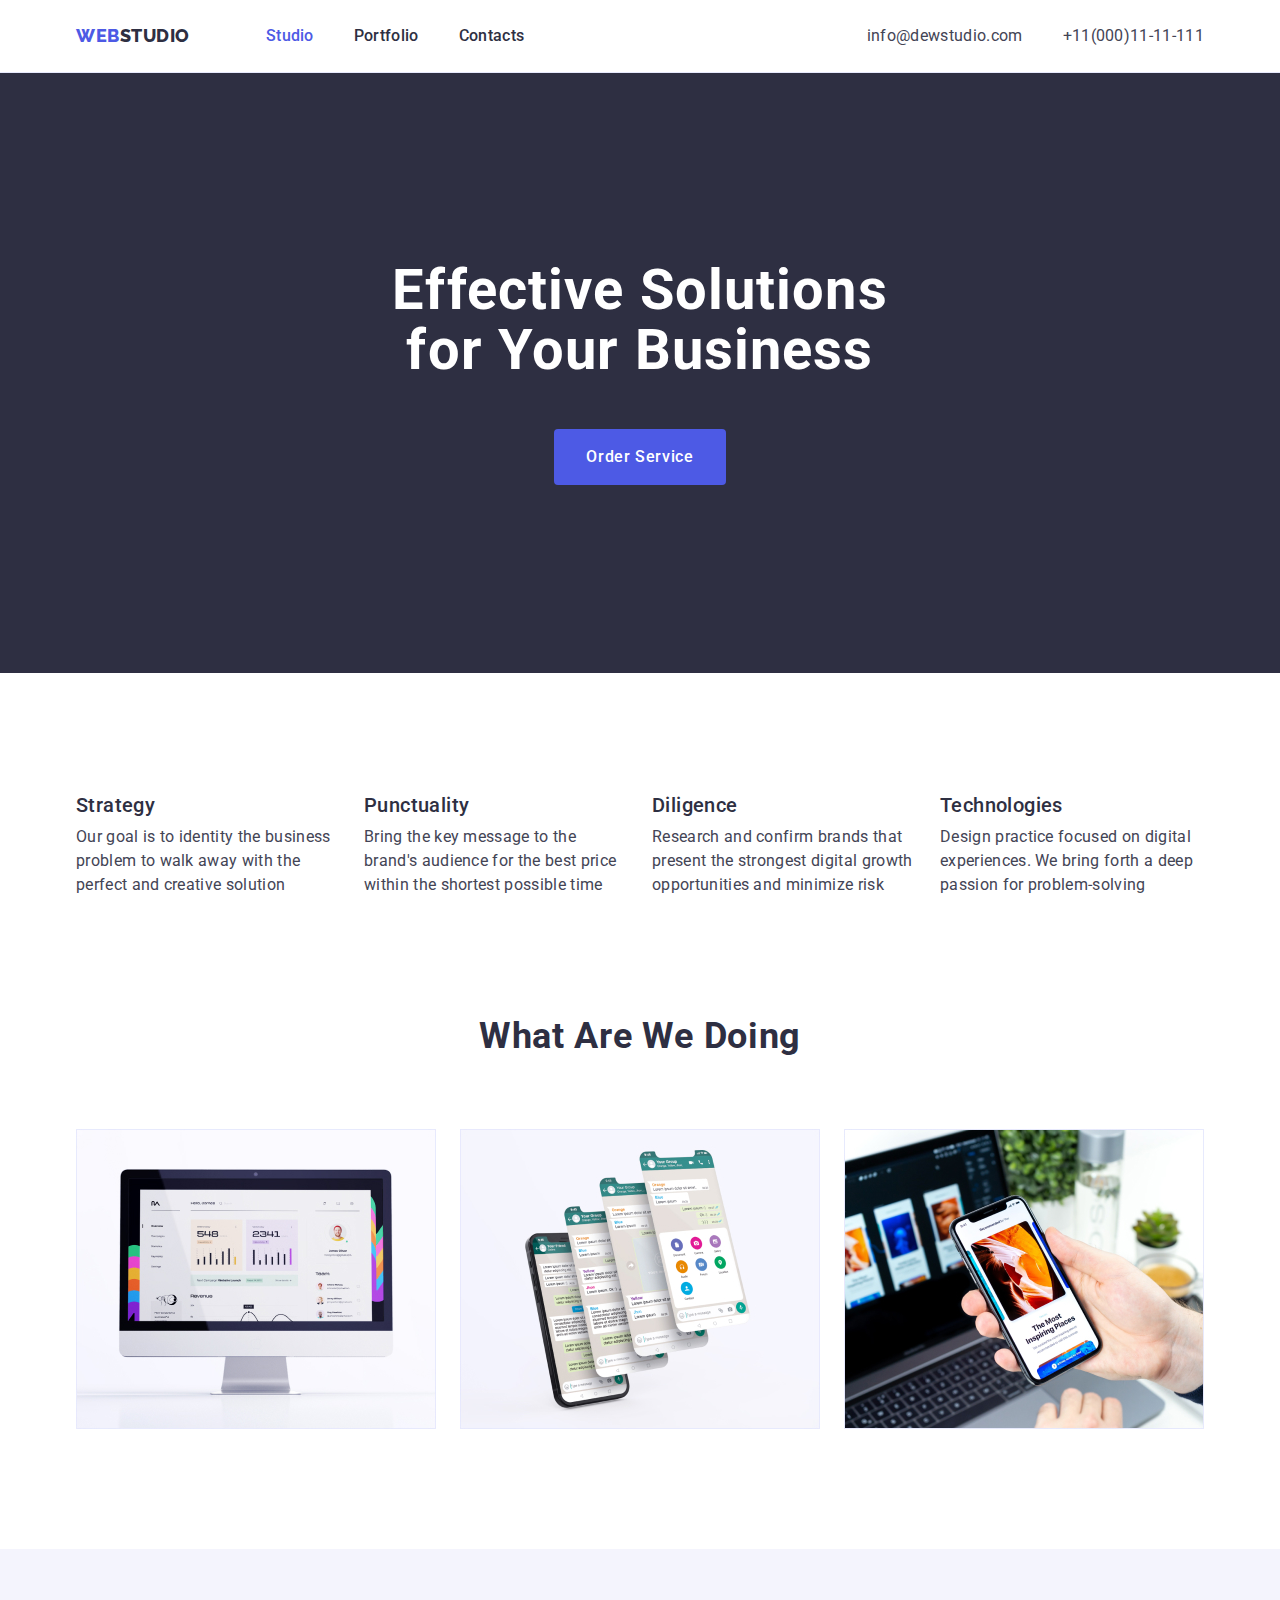
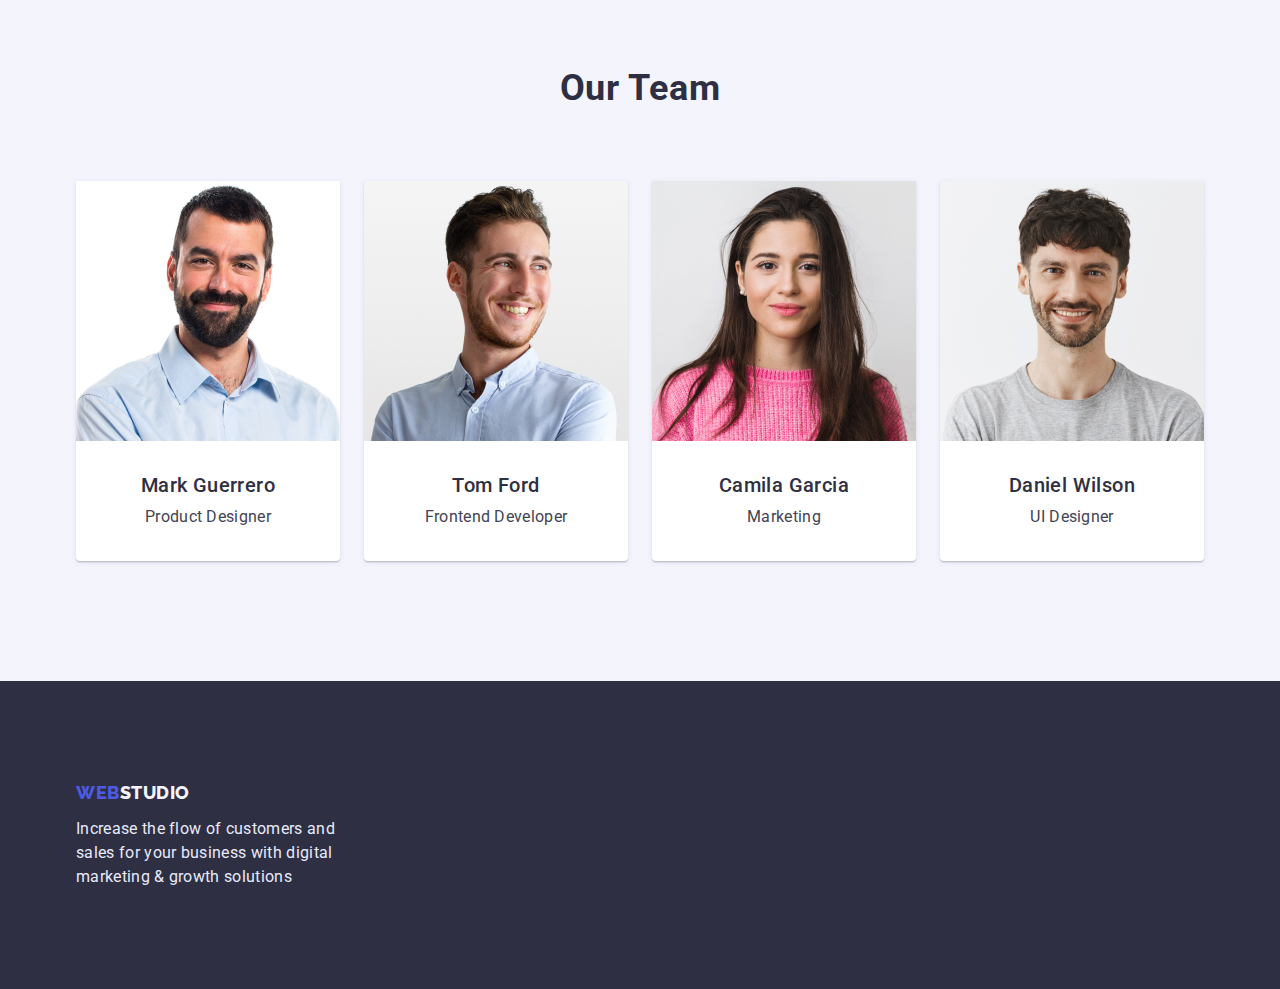
==== index.html @ 31336d46 "Initial commit" ====
<!DOCTYPE html>
<html lang="en">
  <head>
    <meta charset="UTF-8" />
    <meta http-equiv="X-UA-Compatible" content="IE=edge" />
    <meta name="viewport" content="width=device-width, initial-scale=1.0" />
    <title>Document</title>
    <!-- normalize -->
    <link
      rel="stylesheet"
      href="https://cdn.jsdelivr.net/npm/modern-normalize@1.1.0/modern-normalize.min.css"
    />
    <link rel="preconnect" href="https://fonts.googleapis.com" />
    <link rel="preconnect" href="https://fonts.gstatic.com" crossorigin />
    <link
      href="https://fonts.googleapis.com/css2?family=Raleway:wght@800&family=Roboto:wght@400;500;700&display=swap"
      rel="stylesheet"
    />
    <link rel="stylesheet" href="./css/styles.css" />
  </head>
  <body>
    <header class="header">
      <div class="container">
        <nav class="main-nav">
          <a href="./index.html" class="logo"
            ><span class="logo-span">Web</span>Studio</a
          >
          <ul class="site-nav">
            <li class="item">
              <a href="./index.html" class="link current">Studio</a>
            </li>
            <li class="item">
              <a href="./portfolio.html" class="link">Portfolio</a>
            </li>
            <li class="item"><a href="#" class="link">Contacts</a></li>
          </ul>

          <ul class="contact-nav">
            <li class="item">
              <a href="mailto:info@dewstudio.com" class="link"
                >info@dewstudio.com</a
              >
            </li>

            <li class="item">
              <a href="tel:+110001111111" class="link">+11(000)11-11-111</a>
            </li>
          </ul>
        </nav>
      </div>
    </header>
    <main>
      <section class="hero">
        <div class="container">
          <h1 class="hero-title">Effective Solutions for Your Business</h1>
          <button type="button" class="button-hero">Order Service</button>
        </div>
      </section>
      <section class="section-container">
        <div class="container">
          <h2 class="visually-hidden">Our features</h2>
          <ul class="card-set">
            <li class="feature card-set-item">
              <h3 class="subtitle">Strategy</h3>
              <p class="subtitle-text">
                Our goal is to identity the business problem to walk away with
                the perfect and creative solution
              </p>
            </li>
            <li class="feature card-set-item">
              <h3 class="subtitle">Punctuality</h3>
              <p class="subtitle-text">
                Bring the key message to the brand's audience for the best price
                within the shortest possible time
              </p>
            </li>
            <li class="feature card-set-item">
              <h3 class="subtitle">Diligence</h3>
              <p class="subtitle-text">
                Research and confirm brands that present the strongest digital
                growth opportunities and minimize risk
              </p>
            </li>
            <li class="feature card-set-item">
              <h3 class="subtitle">Technologies</h3>
              <p class="subtitle-text">
                Design practice focused on digital experiences. We bring forth a
                deep passion for problem-solving
              </p>
            </li>
          </ul>
        </div>
      </section>
      <section class="section">
        <div class="container">
          <h2 class="section-title">What are we doing</h2>
          <ul class="card-set">
            <li class="card-set-item">
              <img
                src="./images/monitor.jpg"
                alt="open app monitor"
                width="360"
                height="300"
              />
            </li>
            <li class="card-set-item">
              <img
                src="./images/mobile.jpg"
                alt="mobile phone with chat app"
                width="360"
                height="300"
              />
            </li>
            <li class="card-set-item">
              <img
                src="./images/synchronization.jpg"
                alt="mobile phone and computer monitor"
                width="360"
                height="300"
              />
            </li>
          </ul>
        </div>
      </section>
      <section class="section section-bg-color">
        <div class="container">
          <h2 class="section-title">Our Team</h2>
          <ul class="card-set">
            <li class="feature card-set-item bg-card">
              <img
                src="./images/guerrero.jpg"
                alt="photo of a man Mark Guerrero"
                width="264"
                height="260"
              />
              <div class="section-card-content">
                <h3 class="subtitle-card">Mark Guerrero</h3>
                <p class="subtitle-text">Product Designer</p>
              </div>
            </li>
            <li class="feature card-set-item bg-card">
              <img
                src="./images/ford.jpg"
                alt="photo of a man Tom Ford"
                width="264"
                height="260"
              />
              <div class="section-card-content">
                <h3 class="subtitle-card">Tom Ford</h3>
                <p class="subtitle-text">Frontend Developer</p>
              </div>
            </li>
            <li class="feature card-set-item bg-card">
              <img
                src="./images/garcia.jpg"
                alt="photo of a woman Camila Garcia"
                width="264"
                height="260"
              />
              <div class="section-card-content">
                <h3 class="subtitle-card">Camila Garcia</h3>
                <p class="subtitle-text">Marketing</p>
              </div>
            </li>
            <li class="feature card-set-item bg-card">
              <img
                src="./images/wilson.jpg"
                alt="photo of a man Daniel Wilson"
                width="264"
                height="260"
              />
              <div class="section-card-content">
                <h3 class="subtitle-card">Daniel Wilson</h3>
                <p class="subtitle-text">UI Designer</p>
              </div>
            </li>
          </ul>
        </div>
      </section>
    </main>
    <footer class="footer">
      <div class="container">
        <a href="./index.html" class="logo-footer"
          ><span class="logo-span">Web</span>Studio</a
        >
        <p class="text-footer">
          Increase the flow of customers and sales for your business with
          digital marketing & growth solutions
        </p>
      </div>
    </footer>
  </body>
</html>
---- css/styles.css ----
:root {
    --title-text-color: #2E2F42;
    --accent-color:#4D5AE5;
    --white-color:#ffffff;
    --text-color:#434455;
    --bg-color: #F4F4FD;
    --border-color: #E7E9FC;
    --btn-bg-color: #404BBF;
    --card-shadow:0px 1px 6px rgba(46, 47, 66, 0.08),
        0px 1px 1px rgba(46, 47, 66, 0.16),
        0px 2px 1px rgba(46, 47, 66, 0.08);

        --row-indent:24px;
        --col-indent:24px;
        --items: 3;
}
body {
    font-family: 'Roboto', sans-serif;
    color: var(--text-color);
    background-color: var(--white-color);
    font-size: 16px;
}
h1,
h2,
h3, 
h4,
h5,
h6,
p
{
    margin: 0;
}
img {
    display: block;
    max-width: 100%;
    height: auto;
}
ul, ol {
    margin: 0;
    padding: 0 ;
    list-style: none;
    
}
button {
    cursor: pointer;
    padding: 0;
    border: none;
    background-color: transparent;
    font: inherit;
}
a {
    color: currentColor;
    text-decoration: none;
}
.container{
        width: 1158px;
        padding-left: 15px;
        padding-right: 15px;
        margin-left: auto;
        margin-right: auto;
}
.header{
    border-bottom: 1px solid var(--border-color);
}
.main-nav{
    display:flex;
    align-items: center;
   
   
}

/* разметка логотипа */
.logo {
    color: var(--title-text-color);
    font-family: 'Raleway', sans-serif;
    font-weight: 800;
    font-size: 18px;
    line-height: 1.33;
    text-transform: uppercase;
    text-decoration: none;
    letter-spacing: 0.03em;
    padding-top: 24px;
    padding-bottom: 24px;
}
.logo-span {
 color: var(--accent-color);
}
/* разметка навигации сайта */
.site-nav{
    display: flex;
    margin-left: 76px;
    gap: 40px;
}
.site-nav .link{
    color: var(--title-text-color);
    text-decoration: none; 
    font-weight: 500;
    line-height: 1.5;
    letter-spacing: 0.02em;
    padding-top: 24px;
    padding-bottom: 24px;
    
}
.site-nav .link:hover,
.site-nav .link:focus{
    color: var(--accent-color); 
}
.link.current {
    color: var(--accent-color);
}
.contact-nav {
    display: flex;
    margin-left: auto;
    gap: 40px;
}
.contact-nav .link {
color: var(--text-color);
font-style: normal;
text-decoration: none;
line-height: 1.5;
letter-spacing: 0.02em;
padding-top: 24px;
padding-bottom: 24px;
}
.contact-nav .link:hover,
.contact-nav .link:focus {
    color: var(--accent-color);

}

/*  */
.hero{
    background-color: var(--title-text-color);
    text-align: center;
    padding-top: 188px;
    padding-bottom: 188px;
   
}

.hero-title{
    color: var(--white-color);
    font-size: 56px;
    letter-spacing: 0.02em;
    line-height: 1.07;
    width: 496px;
    margin:0 auto;
    margin-bottom: 48px;

}
.button-hero{
    color: var(--white-color);
    background-color: var(--accent-color);
    font-weight: 500;
    font-size: 16px;
    letter-spacing: 0.04em;
    line-height: 1.5;
    padding: 16px 32px;
    min-width: 169px;
    min-height: 56px;
    border-radius: 4px;
   
}
.button-hero:hover,
.button-hero:focus{
    background-color: var(--btn-bg-color);
}


.visually-hidden {
    position: absolute;
    width: 1px;
    height: 1px;
    margin: -1px;
    border: 0;
    padding: 0;
    
    white-space: nowrap;
    clip-path: inset(100%);
    clip: rect(0 0 0 0);
    overflow: hidden;
  }
  .section-container{
    padding-top: 120px;
    padding-bottom: 120px;
  }
 .card-set {
     display: flex;
     flex-wrap: wrap;
     row-gap: var(--row-indent);
     column-gap: var(--col-indent);

 }

 .card-set-item {
     flex-basis: calc((100% - var(--col-indent) * (var(--items) - 1)) / var(--items));
 }

 .card-content {
     padding-left: 16px;
     padding-top: 32px;
     padding-bottom: 32px;
 }

 .feature {
     --items: 4;
 }

.subtitle{
    color: var(--title-text-color);
    font-weight: 500;
    font-size: 20px;
    letter-spacing: 0.02em;
    line-height: 1.2;
    margin-bottom: 8px;
}
.subtitle-text{
    line-height: 1.5;
    letter-spacing: 0.02em;
    color: var(--text-color);
}
.section-title {
    color: var(--title-text-color); 
    font-size: 36px;
    letter-spacing: 0.02em;
    line-height: 1.11;
    text-transform: capitalize;
    text-align: center;
    margin-bottom: 72px;
}

.section {
    padding-bottom: 120px;
    
}
.section-bg-color{
background-color: var(--bg-color);
padding-top: 120px;
}
.section-card-content{
    text-align: center;
    padding-top: 32px;
    padding-bottom: 32px;
}
.subtitle-card{
    color: var(--title-text-color);
        font-weight: 500;
        font-size: 20px;
        letter-spacing: 0.02em;
        line-height: 1.2;
        margin-bottom: 8px;

}
.section-item-team{
    background-color: var(--white-color);
    border-radius: 0px 0px 4px 4px;
    /* width: 264px; */
    margin-right: 24px;
    box-shadow: var(--card-shadow) ;
}


/*  */
.footer{
    background-color: var(--title-text-color);
    padding-top: 100px;
    padding-bottom: 100px;
}
.logo-footer{
    color: var(--bg-color);
    font-family: 'Raleway', sans-serif;
    font-weight: 800;
    font-size: 18px;
    line-height: 1.33;
    text-transform: uppercase;
    text-decoration: none;
    letter-spacing: 0.03em;
}
.text-footer {
    margin-top: 12px;
    color: var(--border-color);
    line-height: 1.5;
    letter-spacing: 0.02em;
    max-width: 264px;
    
}
/* портфолио кнопки */
.button-decor{
background-color:var(--bg-color);
color: var(--accent-color);
padding: 12px 24px;
border-radius: 4px;
border: 1px solid var(--border-color);

}
.button-decor:hover,
.button-decor:focus{
    background-color: var(--btn-bg-color);
    color:var(--white-color) ;
}

.section-portfolio{
   
    padding-top: 96px;
    padding-bottom: 120px;
}
.btn-list {
    display: flex;
    margin-bottom: 72px;
    justify-content: center;
    gap: 24px;
}



.border {
    border-left:  1px solid #E7E9FC; 
    border-right: 1px solid #E7E9FC;
    border-bottom: 1px solid #E7E9FC;  
}
.bg-card{
    background: #FFFFFF;
        box-shadow: var(--card-shadow);
        border-radius: 0px 0px 4px 4px;
}
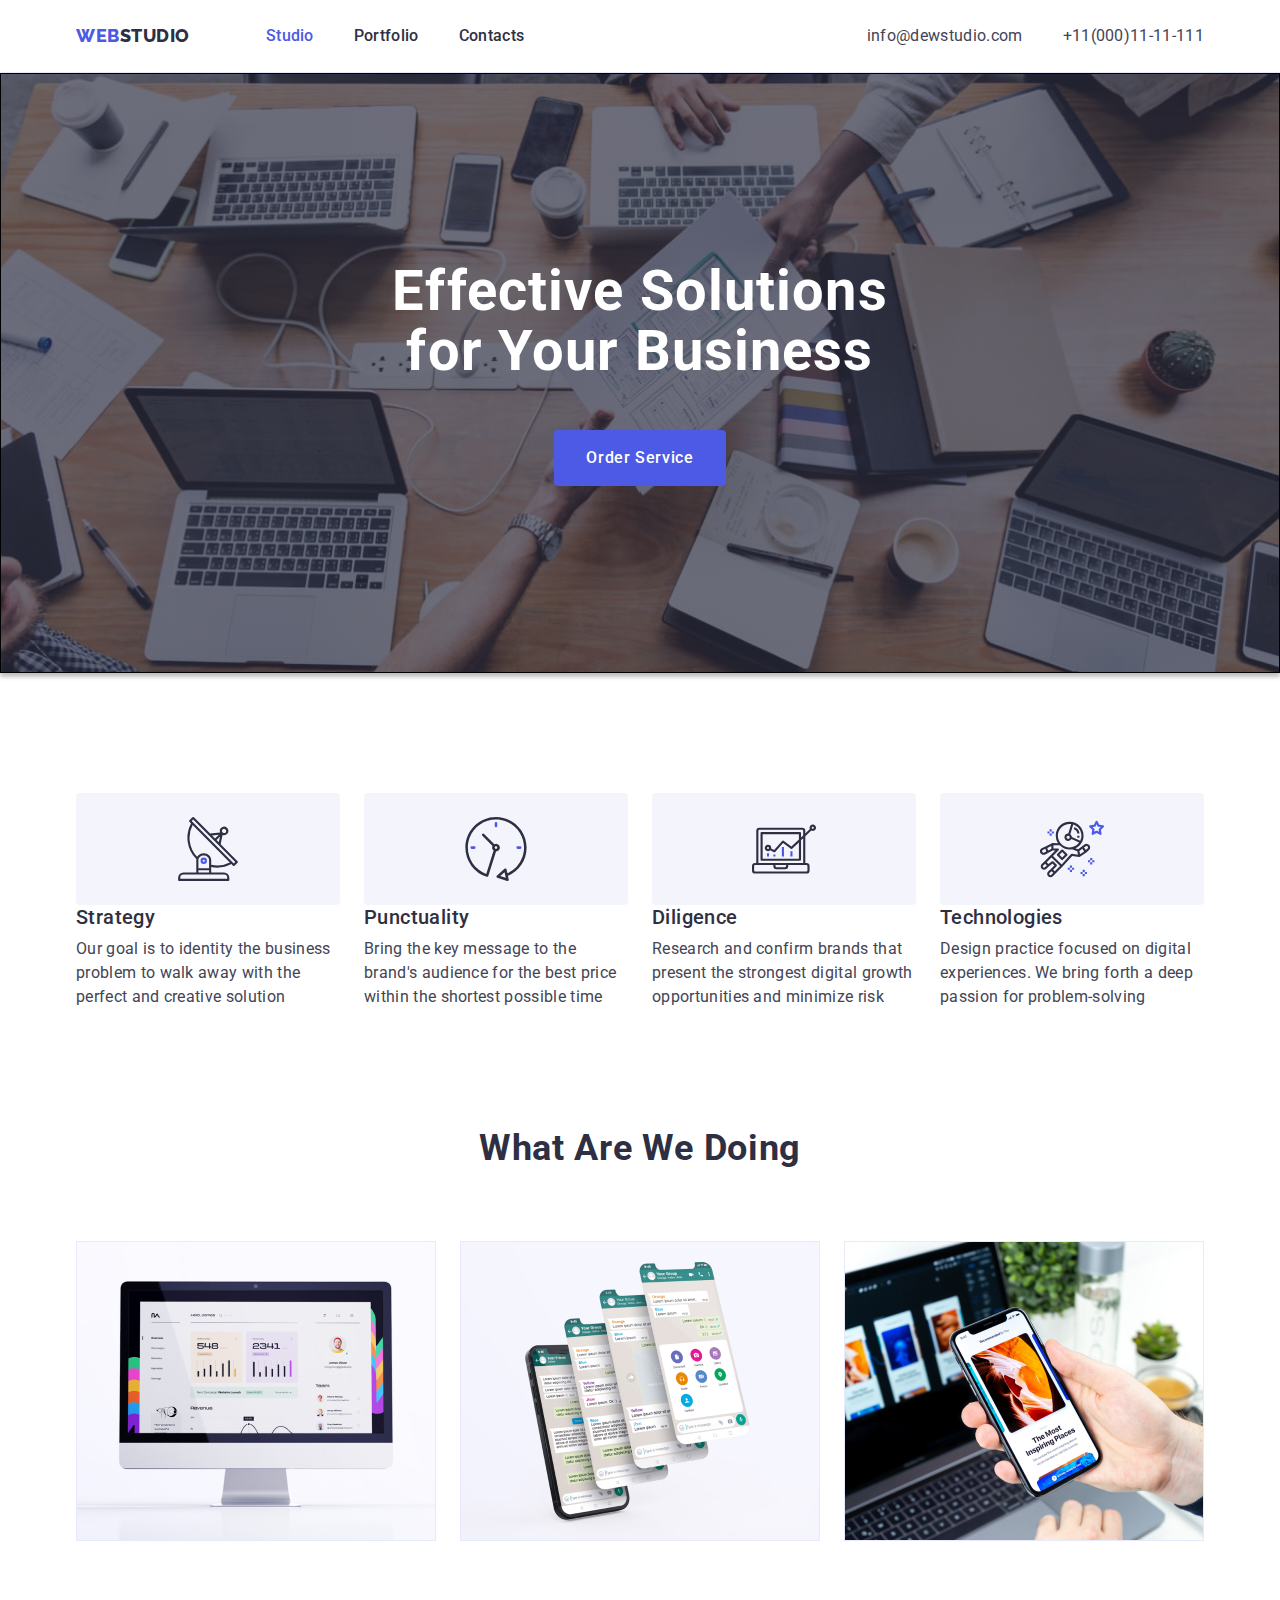
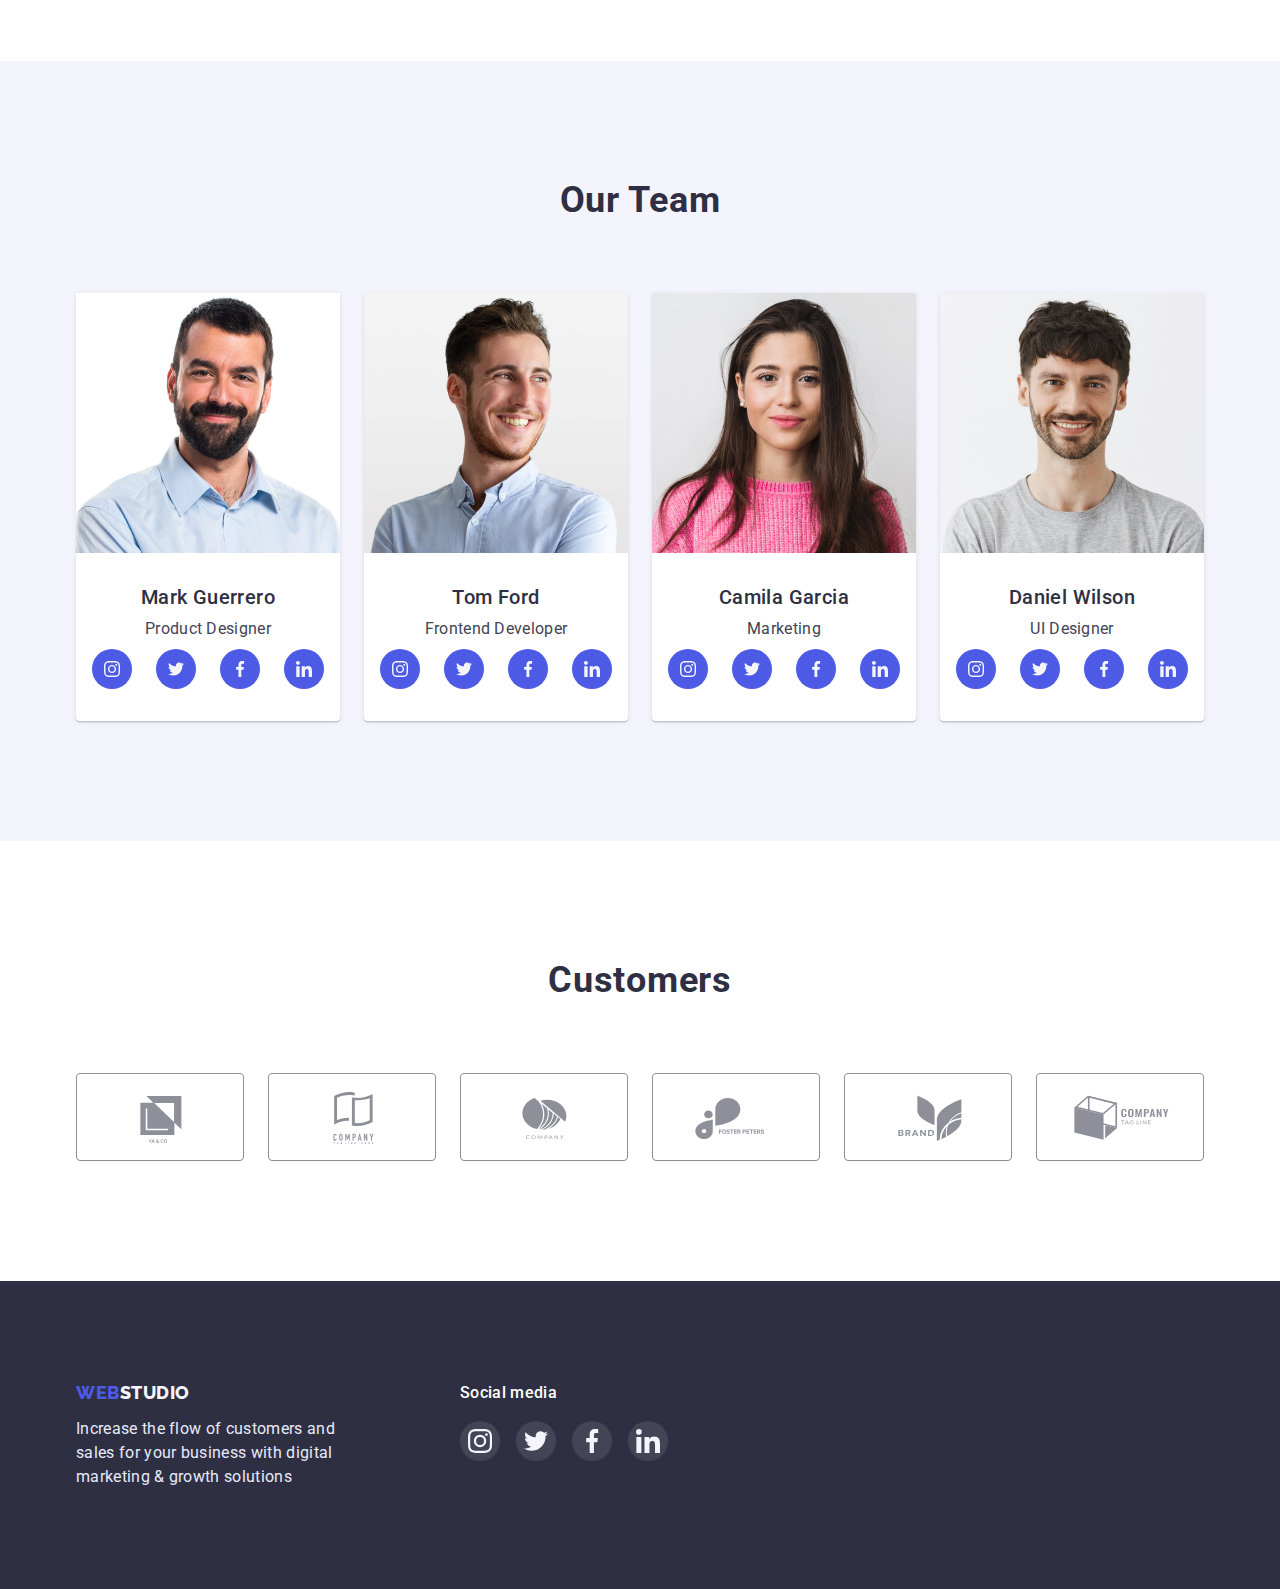
==== commit 71d0c91c: "svg" ====
--- a/index.html
+++ b/index.html
@@ -50,7 +50,7 @@
       </div>
     </header>
     <main>
-      <section class="hero">
+      <section class="hero hero-image">
         <div class="container">
           <h1 class="hero-title">Effective Solutions for Your Business</h1>
           <button type="button" class="button-hero">Order Service</button>
@@ -61,6 +61,11 @@
           <h2 class="visually-hidden">Our features</h2>
           <ul class="card-set">
             <li class="feature card-set-item">
+              <div class="feature-card">
+                <svg class="" width="64" height="64">
+                  <use href="./images/icons.svg#antenna"></use>
+                </svg>
+              </div>
               <h3 class="subtitle">Strategy</h3>
               <p class="subtitle-text">
                 Our goal is to identity the business problem to walk away with
@@ -68,6 +73,11 @@
               </p>
             </li>
             <li class="feature card-set-item">
+              <div class="feature-card">
+                <svg class="" width="64" height="64">
+                  <use href="./images/icons.svg#clock"></use>
+                </svg>
+              </div>
               <h3 class="subtitle">Punctuality</h3>
               <p class="subtitle-text">
                 Bring the key message to the brand's audience for the best price
@@ -75,6 +85,11 @@
               </p>
             </li>
             <li class="feature card-set-item">
+              <div class="feature-card">
+                <svg class="" width="64" height="64">
+                  <use href="./images/icons.svg#diagram"></use>
+                </svg>
+              </div>
               <h3 class="subtitle">Diligence</h3>
               <p class="subtitle-text">
                 Research and confirm brands that present the strongest digital
@@ -82,6 +97,11 @@
               </p>
             </li>
             <li class="feature card-set-item">
+              <div class="feature-card">
+                <svg class="" width="64" height="64">
+                  <use href="./images/icons.svg#astronaut"></use>
+                </svg>
+              </div>
               <h3 class="subtitle">Technologies</h3>
               <p class="subtitle-text">
                 Design practice focused on digital experiences. We bring forth a
@@ -135,7 +155,59 @@
               />
               <div class="section-card-content">
                 <h3 class="subtitle-card">Mark Guerrero</h3>
-                <p class="subtitle-text">Product Designer</p>
+                <p class="subtitle-text socials-card-margin">
+                  Product Designer
+                </p>
+                <ul class="socials">
+                  <li class="socials-item">
+                    <a
+                      class="socials-link icon"
+                      href=""
+                      target="_blank"
+                      rel="noreferrer noopener"
+                    >
+                      <svg class="" width="16" height="16">
+                        <use href="./images/icons.svg#instagram"></use>
+                      </svg>
+                    </a>
+                  </li>
+                  <li class="socials-item">
+                    <a
+                      class="socials-link icon"
+                      href=""
+                      target="_blank"
+                      rel="noreferrer noopener"
+                    >
+                      <svg class="" width="16" height="16">
+                        <use href="./images/icons.svg#twitter"></use>
+                      </svg>
+                    </a>
+                  </li>
+                  <li class="socials-item">
+                    <a
+                      class="socials-link icon"
+                      href=""
+                      target="_blank"
+                      rel="noreferrer noopener"
+                    >
+                      <svg class="" width="16" height="16">
+                        <use href="./images/icons.svg#facebook"></use>
+                      </svg>
+                    </a>
+                  </li>
+                  <li class="socials-item">
+                    <a
+                      class="socials-link icon"
+                      href=""
+                      target="_blank"
+                      rel="noreferrer noopener"
+                    >
+                      <svg class="" width="16" height="16">
+                        <use href="./images/icons.svg#linkedin"></use>
+                      </svg>
+                    </a>
+                  </li>
+                </ul>
               </div>
             </li>
             <li class="feature card-set-item bg-card">
@@ -147,7 +219,59 @@
               />
               <div class="section-card-content">
                 <h3 class="subtitle-card">Tom Ford</h3>
-                <p class="subtitle-text">Frontend Developer</p>
+                <p class="subtitle-text socials-card-margin">
+                  Frontend Developer
+                </p>
+                <ul class="socials">
+                  <li class="socials-item">
+                    <a
+                      class="socials-link icon"
+                      href=""
+                      target="_blank"
+                      rel="noreferrer noopener"
+                    >
+                      <svg class="" width="16" height="16">
+                        <use href="./images/icons.svg#instagram"></use>
+                      </svg>
+                    </a>
+                  </li>
+                  <li class="socials-item">
+                    <a
+                      class="socials-link icon"
+                      href=""
+                      target="_blank"
+                      rel="noreferrer noopener"
+                    >
+                      <svg class="" width="16" height="16">
+                        <use href="./images/icons.svg#twitter"></use>
+                      </svg>
+                    </a>
+                  </li>
+                  <li class="socials-item">
+                    <a
+                      class="socials-link icon"
+                      href=""
+                      target="_blank"
+                      rel="noreferrer noopener"
+                    >
+                      <svg class="" width="16" height="16">
+                        <use href="./images/icons.svg#facebook"></use>
+                      </svg>
+                    </a>
+                  </li>
+                  <li class="socials-item">
+                    <a
+                      class="socials-link icon"
+                      href=""
+                      target="_blank"
+                      rel="noreferrer noopener"
+                    >
+                      <svg class="" width="16" height="16">
+                        <use href="./images/icons.svg#linkedin"></use>
+                      </svg>
+                    </a>
+                  </li>
+                </ul>
               </div>
             </li>
             <li class="feature card-set-item bg-card">
@@ -159,7 +283,57 @@
               />
               <div class="section-card-content">
                 <h3 class="subtitle-card">Camila Garcia</h3>
-                <p class="subtitle-text">Marketing</p>
+                <p class="subtitle-text socials-card-margin">Marketing</p>
+                <ul class="socials">
+                  <li class="socials-item">
+                    <a
+                      class="socials-link icon"
+                      href=""
+                      target="_blank"
+                      rel="noreferrer noopener"
+                    >
+                      <svg class="" width="16" height="16">
+                        <use href="./images/icons.svg#instagram"></use>
+                      </svg>
+                    </a>
+                  </li>
+                  <li class="socials-item">
+                    <a
+                      class="socials-link icon"
+                      href=""
+                      target="_blank"
+                      rel="noreferrer noopener"
+                    >
+                      <svg class="" width="16" height="16">
+                        <use href="./images/icons.svg#twitter"></use>
+                      </svg>
+                    </a>
+                  </li>
+                  <li class="socials-item">
+                    <a
+                      class="socials-link icon"
+                      href=""
+                      target="_blank"
+                      rel="noreferrer noopener"
+                    >
+                      <svg class="" width="16" height="16">
+                        <use href="./images/icons.svg#facebook"></use>
+                      </svg>
+                    </a>
+                  </li>
+                  <li class="socials-item">
+                    <a
+                      class="socials-link icon"
+                      href=""
+                      target="_blank"
+                      rel="noreferrer noopener"
+                    >
+                      <svg class="" width="16" height="16">
+                        <use href="./images/icons.svg#linkedin"></use>
+                      </svg>
+                    </a>
+                  </li>
+                </ul>
               </div>
             </li>
             <li class="feature card-set-item bg-card">
@@ -171,22 +345,170 @@
               />
               <div class="section-card-content">
                 <h3 class="subtitle-card">Daniel Wilson</h3>
-                <p class="subtitle-text">UI Designer</p>
-              </div>
+                <p class="subtitle-text socials-card-margin">UI Designer</p>
+                <ul class="socials">
+                  <li class="socials-item">
+                    <a
+                      class="socials-link icon"
+                      href=""
+                      target="_blank"
+                      rel="noreferrer noopener"
+                    >
+                      <svg class="" width="16" height="16">
+                        <use href="./images/icons.svg#instagram"></use>
+                      </svg>
+                    </a>
+                  </li>
+                  <li class="socials-item">
+                    <a
+                      class="socials-link icon"
+                      href=""
+                      target="_blank"
+                      rel="noreferrer noopener"
+                    >
+                      <svg class="" width="16" height="16">
+                        <use href="./images/icons.svg#twitter"></use>
+                      </svg>
+                    </a>
+                  </li>
+                  <li class="socials-item">
+                    <a
+                      class="socials-link icon"
+                      href=""
+                      target="_blank"
+                      rel="noreferrer noopener"
+                    >
+                      <svg class="" width="16" height="16">
+                        <use href="./images/icons.svg#facebook"></use>
+                      </svg>
+                    </a>
+                  </li>
+                  <li class="socials-item">
+                    <a
+                      class="socials-link icon"
+                      href=""
+                      target="_blank"
+                      rel="noreferrer noopener"
+                    >
+                      <svg class="" width="16" height="16">
+                        <use href="./images/icons.svg#linkedin"></use>
+                      </svg>
+                    </a>
+                  </li>
+                </ul>
+              </div>
+            </li>
+          </ul>
+        </div>
+      </section>
+      <section class="section-container">
+        <div class="container">
+          <h2 class="section-title">Customers</h2>
+          <ul class="customers-list">
+            <li class="customers-item">
+              <a href="" class="customers-link"
+                ><svg class="" width="104" height="56">
+                  <use href="./images/icons.svg#logo-1"></use></svg
+              ></a>
+            </li>
+            <li class="customers-item">
+              <a href="" class="customers-link"
+                ><svg class="" width="104" height="56">
+                  <use href="./images/icons.svg#logo-2"></use></svg
+              ></a>
+            </li>
+            <li class="customers-item">
+              <a href="" class="customers-link"
+                ><svg class="" width="104" height="56">
+                  <use href="./images/icons.svg#logo-3"></use></svg
+              ></a>
+            </li>
+            <li class="customers-item">
+              <a href="" class="customers-link"
+                ><svg class="" width="104" height="56">
+                  <use href="./images/icons.svg#logo-4"></use></svg
+              ></a>
+            </li>
+            <li class="customers-item">
+              <a href="" class="customers-link"
+                ><svg class="" width="104" height="56">
+                  <use href="./images/icons.svg#logo-5"></use></svg
+              ></a>
+            </li>
+            <li class="customers-item">
+              <a href="" class="customers-link"
+                ><svg class="" width="104" height="56">
+                  <use href="./images/icons.svg#logo-6"></use></svg
+              ></a>
             </li>
           </ul>
         </div>
       </section>
     </main>
     <footer class="footer">
-      <div class="container">
-        <a href="./index.html" class="logo-footer"
-          ><span class="logo-span">Web</span>Studio</a
-        >
-        <p class="text-footer">
-          Increase the flow of customers and sales for your business with
-          digital marketing & growth solutions
-        </p>
+      <div class="container footer-conainer">
+        <div class="logo-footer-container">
+          <a href="./index.html" class="logo-footer"
+            ><span class="logo-span">Web</span>Studio</a
+          >
+          <p class="text-footer">
+            Increase the flow of customers and sales for your business with
+            digital marketing & growth solutions
+          </p>
+        </div>
+        <div>
+          <h2 class="footer-title">Social media</h2>
+          <ul class="socials-footer">
+            <li class="socials-item">
+              <a
+                class="socials-link icon-footer"
+                href=""
+                target="_blank"
+                rel="noreferrer noopener"
+              >
+                <svg class="" width="24" height="24">
+                  <use href="./images/icons.svg#instagram"></use>
+                </svg>
+              </a>
+            </li>
+            <li class="socials-item">
+              <a
+                class="socials-link icon-footer"
+                href=""
+                target="_blank"
+                rel="noreferrer noopener"
+              >
+                <svg class="" width="24" height="24">
+                  <use href="./images/icons.svg#twitter"></use>
+                </svg>
+              </a>
+            </li>
+            <li class="socials-item">
+              <a
+                class="socials-link icon-footer"
+                href=""
+                target="_blank"
+                rel="noreferrer noopener"
+              >
+                <svg class="" width="24" height="24">
+                  <use href="./images/icons.svg#facebook"></use>
+                </svg>
+              </a>
+            </li>
+            <li class="socials-item">
+              <a
+                class="socials-link icon-footer"
+                href=""
+                target="_blank"
+                rel="noreferrer noopener"
+              >
+                <svg class="" width="24" height="24">
+                  <use href="./images/icons.svg#linkedin"></use>
+                </svg>
+              </a>
+            </li>
+          </ul>
+        </div>
       </div>
     </footer>
   </body>
--- a/css/styles.css
+++ b/css/styles.css
@@ -53,7 +53,7 @@
     text-decoration: none;
 }
 .container{
-        width: 1158px;
+        max-width: 1158px;
         padding-left: 15px;
         padding-right: 15px;
         margin-left: auto;
@@ -61,6 +61,8 @@
 }
 .header{
     border-bottom: 1px solid var(--border-color);
+    max-width: 1440px;
+        margin: 0 auto;
 }
 .main-nav{
     display:flex;
@@ -135,6 +137,25 @@
     padding-top: 188px;
     padding-bottom: 188px;
    
+}
+
+
+.hero-image {
+
+    max-width: 1440px;
+    height: 600px;
+    margin-left: auto;
+    margin-right: auto;
+    border: 1px solid #000000;
+    box-shadow: 0px 4px 4px rgba(0, 0, 0, 0.25);
+    background-image:
+        linear-gradient(rgba(46, 47, 66, 0.7),
+            rgba(46, 47, 66, 0.7)),
+        url('../images/people-office.jpg');
+    background-repeat: no-repeat;
+    background-position: center;
+    background-size: cover;
+
 }
 
 .hero-title{
@@ -204,7 +225,15 @@
  .feature {
      --items: 4;
  }
-
+.feature-card{
+    display: flex;
+    max-width: 100%;
+    height: 112px;
+    background-color: var(--bg-color);
+    border-radius: 4px;
+    align-items: center;
+    justify-content: center;
+}
 .subtitle{
     color: var(--title-text-color);
     font-weight: 500;
@@ -258,12 +287,60 @@
     box-shadow: var(--card-shadow) ;
 }
 
-
+.socials{
+    display: flex;
+    justify-content: center;
+    gap: 24px;
+}
+.socials-link{
+    display: flex;
+    align-items: center;
+    justify-content: center;
+    width: 40px;
+    height: 40px;
+    border-radius: 50%;
+    fill: var(--bg-color);
+}
+
+.socials-link.icon{
+    background-color: var(--accent-color);
+}
+.socials-link.icon:hover,
+.socials-link.icon:focus{
+    background-color: var(--btn-bg-color);
+}
+.socials-card-margin{
+    margin-bottom: 8px;
+}
+
+.customers-list{
+    display: flex;
+    gap: 24px;
+}
+.customers-link{
+    display: flex;
+        align-items: center;
+        justify-content: center;
+        width: 168px;
+        height: 88px;
+        border: 1px solid #8E8F99;
+        fill: #8E8F99;
+        border-radius: 4px;
+
+}
+.customers-link:hover,
+.customers-link:focus {
+    border: 1px solid var(--btn-bg-color);
+        fill: var(--btn-bg-color);
+}
 /*  */
 .footer{
     background-color: var(--title-text-color);
     padding-top: 100px;
     padding-bottom: 100px;
+}
+.footer-conainer{
+    display: flex;
 }
 .logo-footer{
     color: var(--bg-color);
@@ -275,6 +352,19 @@
     text-decoration: none;
     letter-spacing: 0.03em;
 }
+.logo-footer-container{
+margin-right: 120px;
+}
+.footer-title{
+
+    margin-bottom: 16px;
+    color: var(--white-color);
+    font-weight: 500;
+    font-size: 16px;
+    letter-spacing: 0.02em;
+    line-height: 1.5;
+
+}
 .text-footer {
     margin-top: 12px;
     color: var(--border-color);
@@ -282,6 +372,19 @@
     letter-spacing: 0.02em;
     max-width: 264px;
     
+}
+.socials-footer {
+    display: flex;
+    justify-content: center;
+    gap: 16px;
+}
+.socials-link.icon-footer {
+    background-color: rgba(255, 255, 255, 0.1);
+}
+
+.socials-link.icon-footer:hover,
+.socials-link.icon-footer:focus {
+    background-color: #31D0AA;;
 }
 /* портфолио кнопки */
 .button-decor{
@@ -309,16 +412,13 @@
     justify-content: center;
     gap: 24px;
 }
-
-
-
 .border {
     border-left:  1px solid #E7E9FC; 
     border-right: 1px solid #E7E9FC;
     border-bottom: 1px solid #E7E9FC;  
 }
 .bg-card{
-    background: #FFFFFF;
+    background: var(--white-color);
         box-shadow: var(--card-shadow);
         border-radius: 0px 0px 4px 4px;
 }